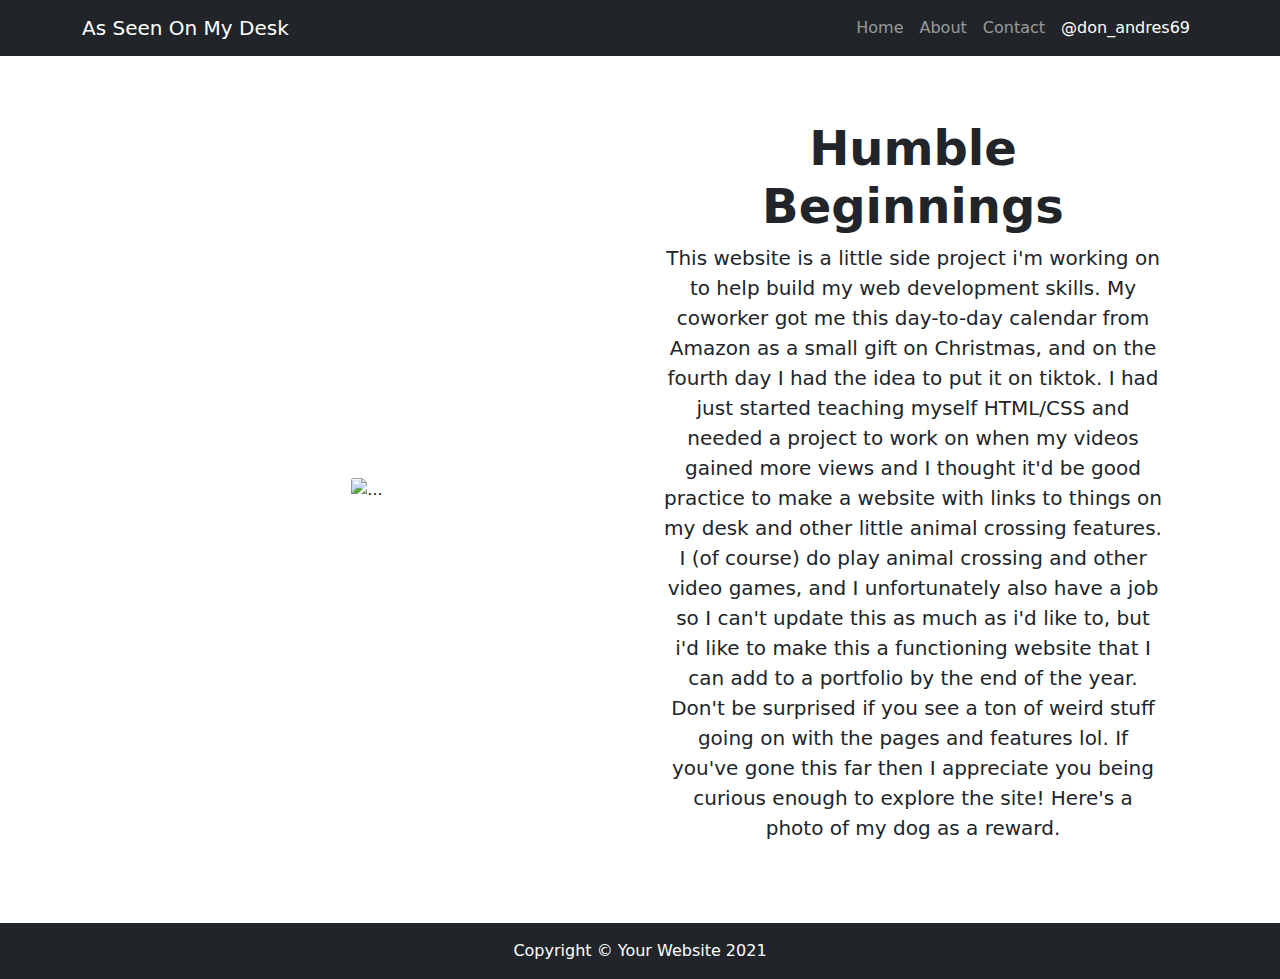
==== About.html @ 83f8698d "Update" ====
<!DOCTYPE html>
<html lang="en">
    <head>
        <meta charset="utf-8" />
        <meta name="viewport" content="width=device-width, initial-scale=1, shrink-to-fit=no" />
        <meta name="description" content="" />
        <meta name="author" content="" />
        <title>About</title>
        <!-- Favicon-->
        <link rel="icon" type="image/x-icon" href="assets/favicon.ico" />
        <!-- Bootstrap icons-->
        <link href="https://cdn.jsdelivr.net/npm/bootstrap-icons@1.5.0/font/bootstrap-icons.css" rel="stylesheet" />
        <!-- Core theme CSS (includes Bootstrap)-->
        <link href="css/styles.css" rel="stylesheet" />
    </head>
    <body>
        <!-- Navigation-->
        <nav class="navbar navbar-expand-lg navbar-dark bg-dark">
            <div class="container">
                <a class="navbar-brand" href="#!">As Seen On My Desk</a>
                <button class="navbar-toggler" type="button" data-bs-toggle="collapse" data-bs-target="#navbarSupportedContent" aria-controls="navbarSupportedContent" aria-expanded="false" aria-label="Toggle navigation"><span class="navbar-toggler-icon"></span></button>
                <div class="collapse navbar-collapse" id="navbarSupportedContent">
                    <ul class="navbar-nav ms-auto mb-2 mb-lg-0">
                        <li class="nav-item"><a class="nav-link" href="index.html">Home</a></li>
                        <li class="nav-item"><a class="nav-link" href="../About.html">About</a></li>
                        <li class="nav-item"><a class="nav-link" href="#!">Contact</a></li>
                        <li class="nav-item"><a class="nav-link active" aria-current="page" href="#">@don_andres69</a></li>
                    </ul>
                </div>
            </div>
        </nav>
        <!-- Product section-->
        <section class="py-5">
            <div class="container px-4 px-lg-5 my-5">
                <div class="row gx-4 gx-lg-5 align-items-center">
                    <div class="col-md-6"><img class="card-img-top mb-5 mb-md-0" src="../Images/precious.jpg" alt="..." /></div>
                    <div class="col-md-6">
                        <h1 class="display-5 fw-bolder">Humble Beginnings</h1>
                        <p class="lead">This website is a little side project i'm working on to help build my web development skills.
                            My coworker got me this day-to-day calendar from Amazon as a small gift on Christmas, and on the fourth day 
                            I had the idea to put it on tiktok. I had just started teaching myself HTML/CSS and needed a project to work on
                            when my videos gained more views and I thought it'd be good practice to make a website with links to things on my
                            desk and other little animal crossing features. I (of course) do play animal crossing and other video games, and 
                            I unfortunately also have a job so I can't update this as much as i'd like to, but i'd like to make this a functioning
                            website that I can add to a portfolio by the end of the year. Don't be surprised if you 
                            see a ton of weird stuff going on with the pages and features lol. If you've gone this far then I appreciate you being curious
                            enough to explore the site! Here's a photo of my dog as a reward. 
                        </p>

                    </div>
                </div>
            </div>
        </section>
        
        <!-- Footer-->
        <footer class="py-5 bg-dark">
            <div class="container"><p class="m-0 text-center text-white">Copyright &copy; Your Website 2021</p></div>
        </footer>
        <!-- Bootstrap core JS-->
        <script src="https://cdn.jsdelivr.net/npm/bootstrap@5.1.3/dist/js/bootstrap.bundle.min.js"></script>
        <!-- Core theme JS-->
        <script src="js/scripts.js"></script>
    </body>
</html>
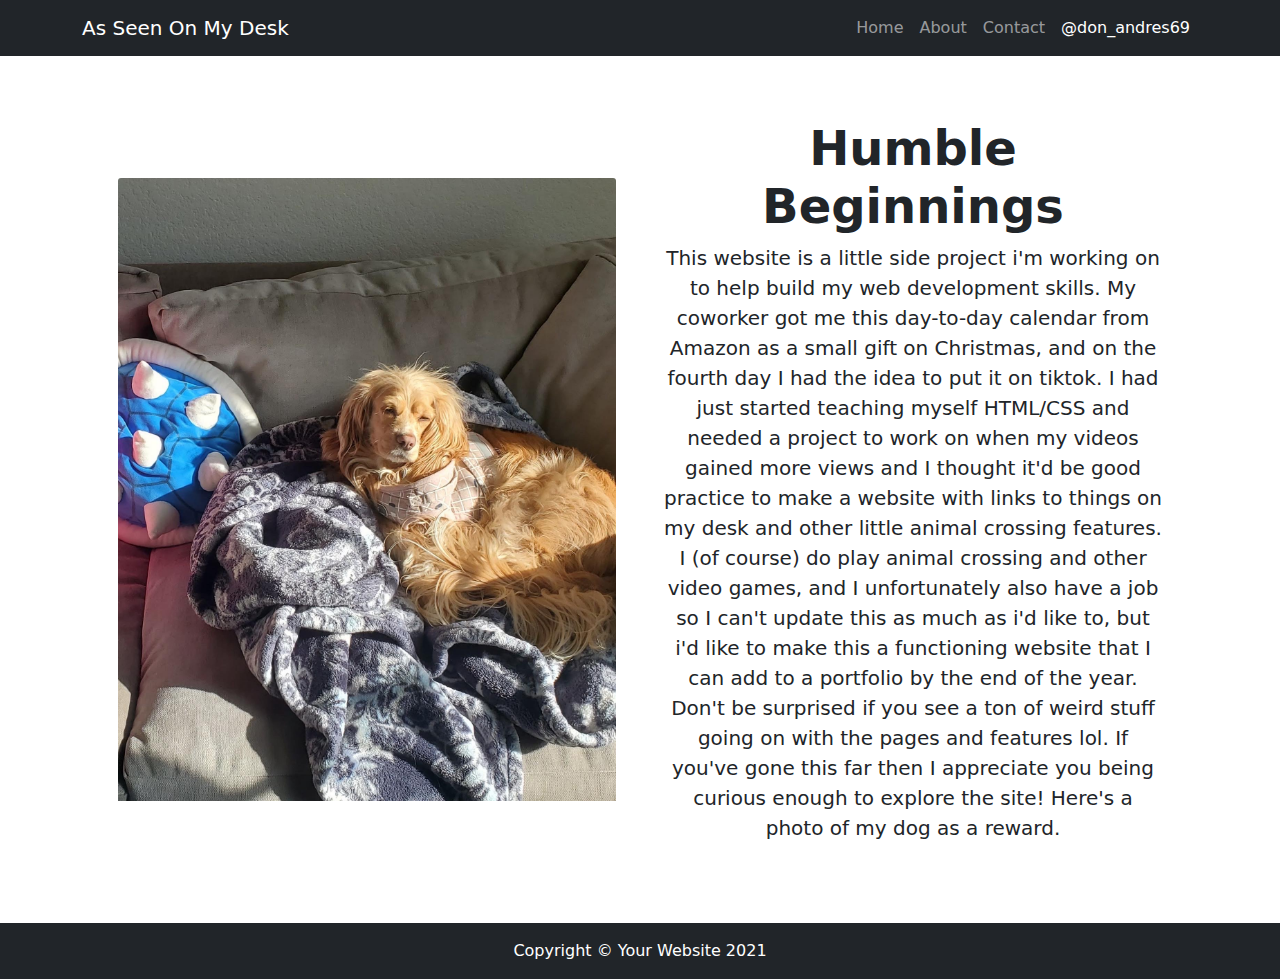
==== commit 265707f4: "Update About.html" ====
--- a/About.html
+++ b/About.html
@@ -33,7 +33,7 @@
         <section class="py-5">
             <div class="container px-4 px-lg-5 my-5">
                 <div class="row gx-4 gx-lg-5 align-items-center">
-                    <div class="col-md-6"><img class="card-img-top mb-5 mb-md-0" src="../Images/precious.jpg" alt="..." /></div>
+                    <div class="col-md-6"><img class="card-img-top mb-5 mb-md-0" src="../Images/precious.JPG" alt="..." /></div>
                     <div class="col-md-6">
                         <h1 class="display-5 fw-bolder">Humble Beginnings</h1>
                         <p class="lead">This website is a little side project i'm working on to help build my web development skills.
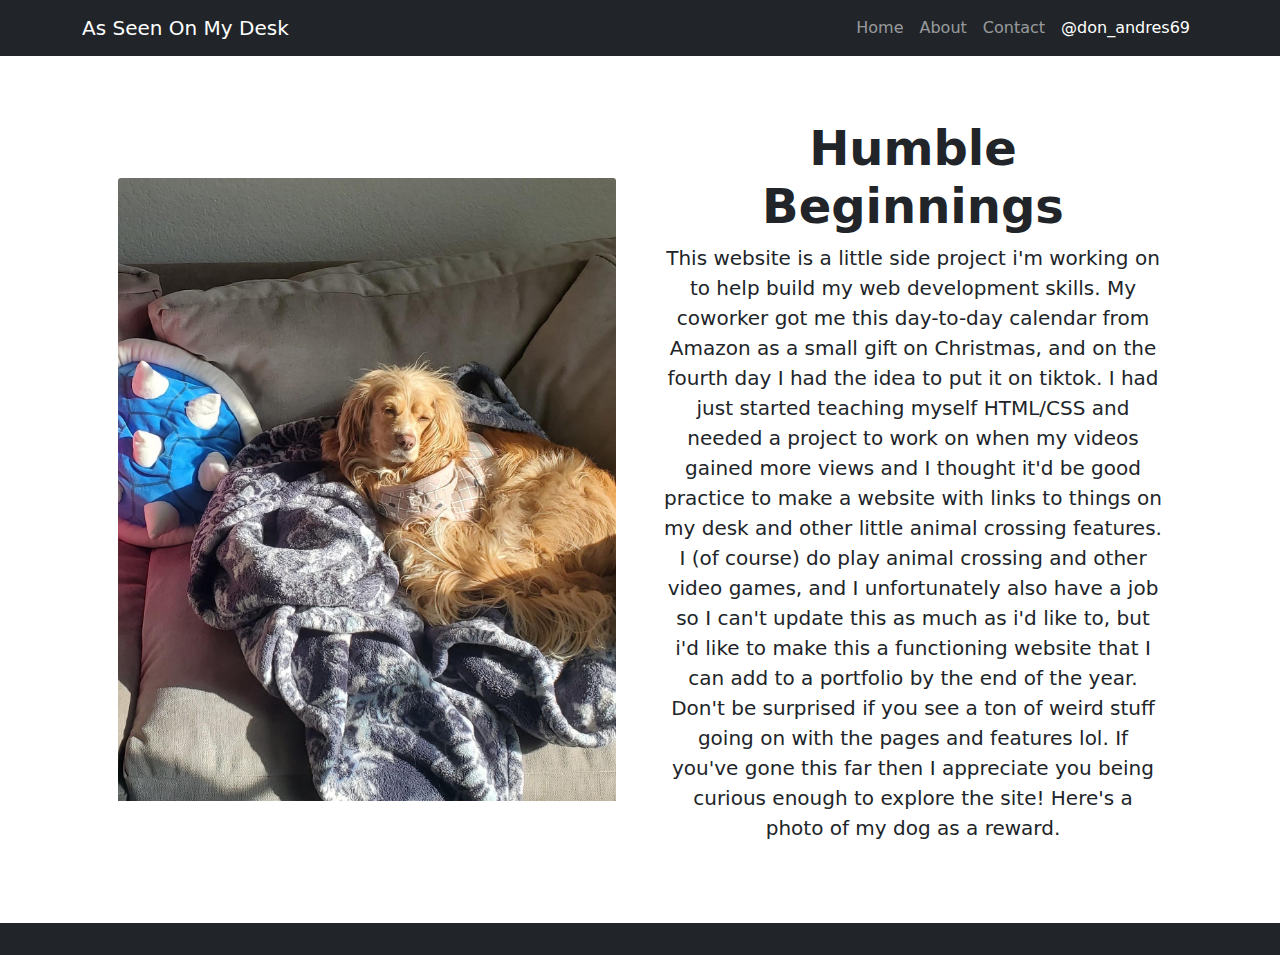
==== commit 1a4c1eb6: "quick changes" ====
--- a/About.html
+++ b/About.html
@@ -54,7 +54,7 @@
         
         <!-- Footer-->
         <footer class="py-5 bg-dark">
-            <div class="container"><p class="m-0 text-center text-white">Copyright &copy; Your Website 2021</p></div>
+            <div class="container"><p class="m-0 text-center text-white"></p></div>
         </footer>
         <!-- Bootstrap core JS-->
         <script src="https://cdn.jsdelivr.net/npm/bootstrap@5.1.3/dist/js/bootstrap.bundle.min.js"></script>
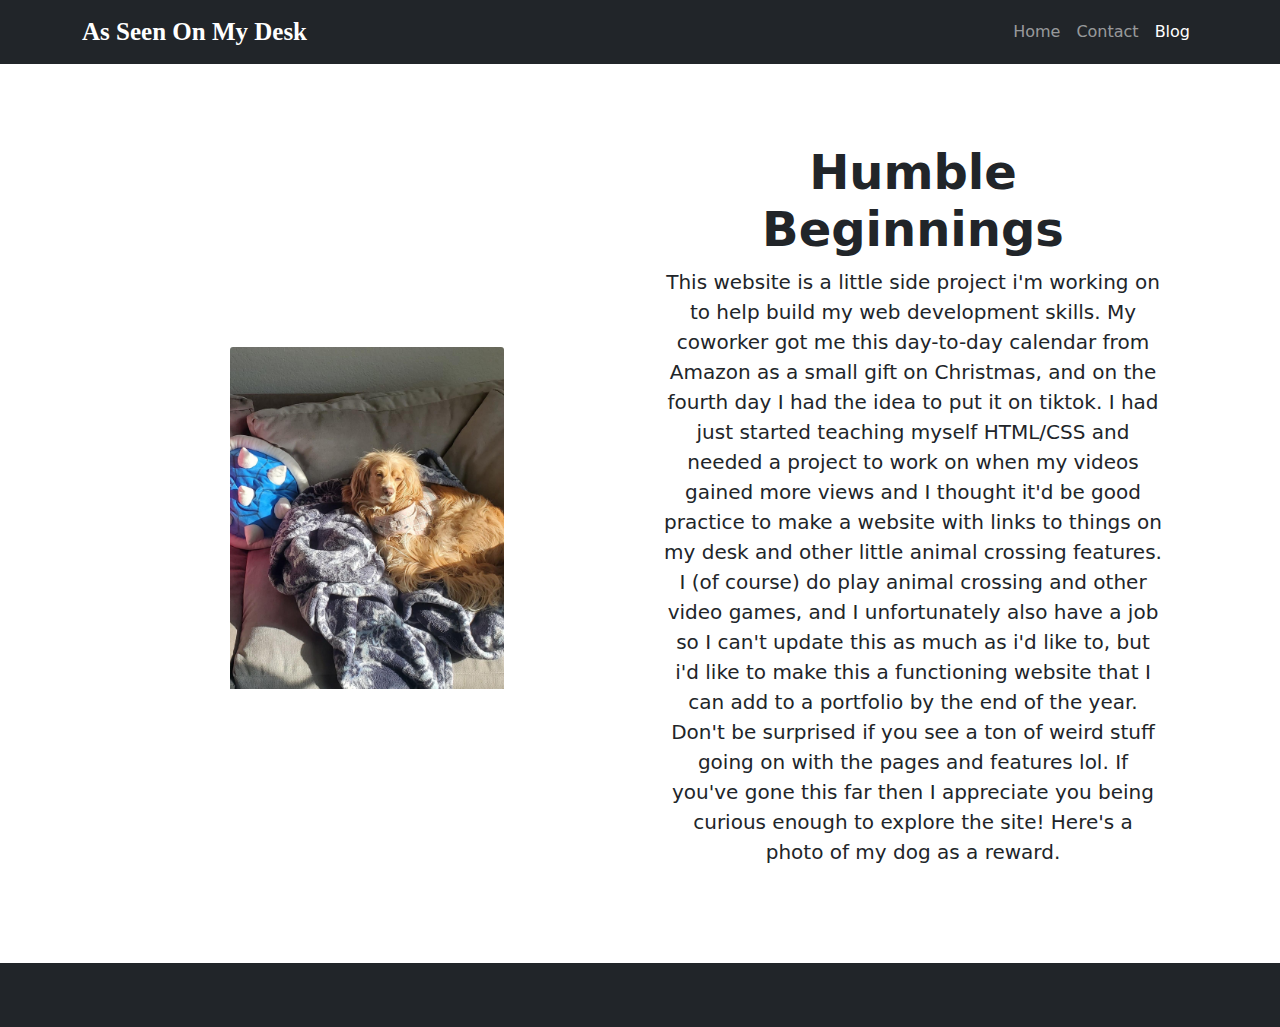
==== commit 08f4926c: "ASOMD v1" ====
--- a/About.html
+++ b/About.html
@@ -7,11 +7,11 @@
         <meta name="author" content="" />
         <title>About</title>
         <!-- Favicon-->
-        <link rel="icon" type="image/x-icon" href="assets/favicon.ico" />
+        <link rel="icon" type="image/x-icon" href="assets/bag.ico" />
         <!-- Bootstrap icons-->
         <link href="https://cdn.jsdelivr.net/npm/bootstrap-icons@1.5.0/font/bootstrap-icons.css" rel="stylesheet" />
         <!-- Core theme CSS (includes Bootstrap)-->
-        <link href="css/styles.css" rel="stylesheet" />
+        <link href="css/bootstrap.css" rel="stylesheet" />
     </head>
     <body>
         <!-- Navigation-->
@@ -21,10 +21,9 @@
                 <button class="navbar-toggler" type="button" data-bs-toggle="collapse" data-bs-target="#navbarSupportedContent" aria-controls="navbarSupportedContent" aria-expanded="false" aria-label="Toggle navigation"><span class="navbar-toggler-icon"></span></button>
                 <div class="collapse navbar-collapse" id="navbarSupportedContent">
                     <ul class="navbar-nav ms-auto mb-2 mb-lg-0">
-                        <li class="nav-item"><a class="nav-link" href="index.html">Home</a></li>
-                        <li class="nav-item"><a class="nav-link" href="../About.html">About</a></li>
+                        <li class="nav-item"><a class="nav-link" href="/index.html">Home</a></li>
                         <li class="nav-item"><a class="nav-link" href="#!">Contact</a></li>
-                        <li class="nav-item"><a class="nav-link active" aria-current="page" href="#">@don_andres69</a></li>
+                        <li class="nav-item"><a class="nav-link active" aria-current="page" href="#">Blog</a></li>
                     </ul>
                 </div>
             </div>
